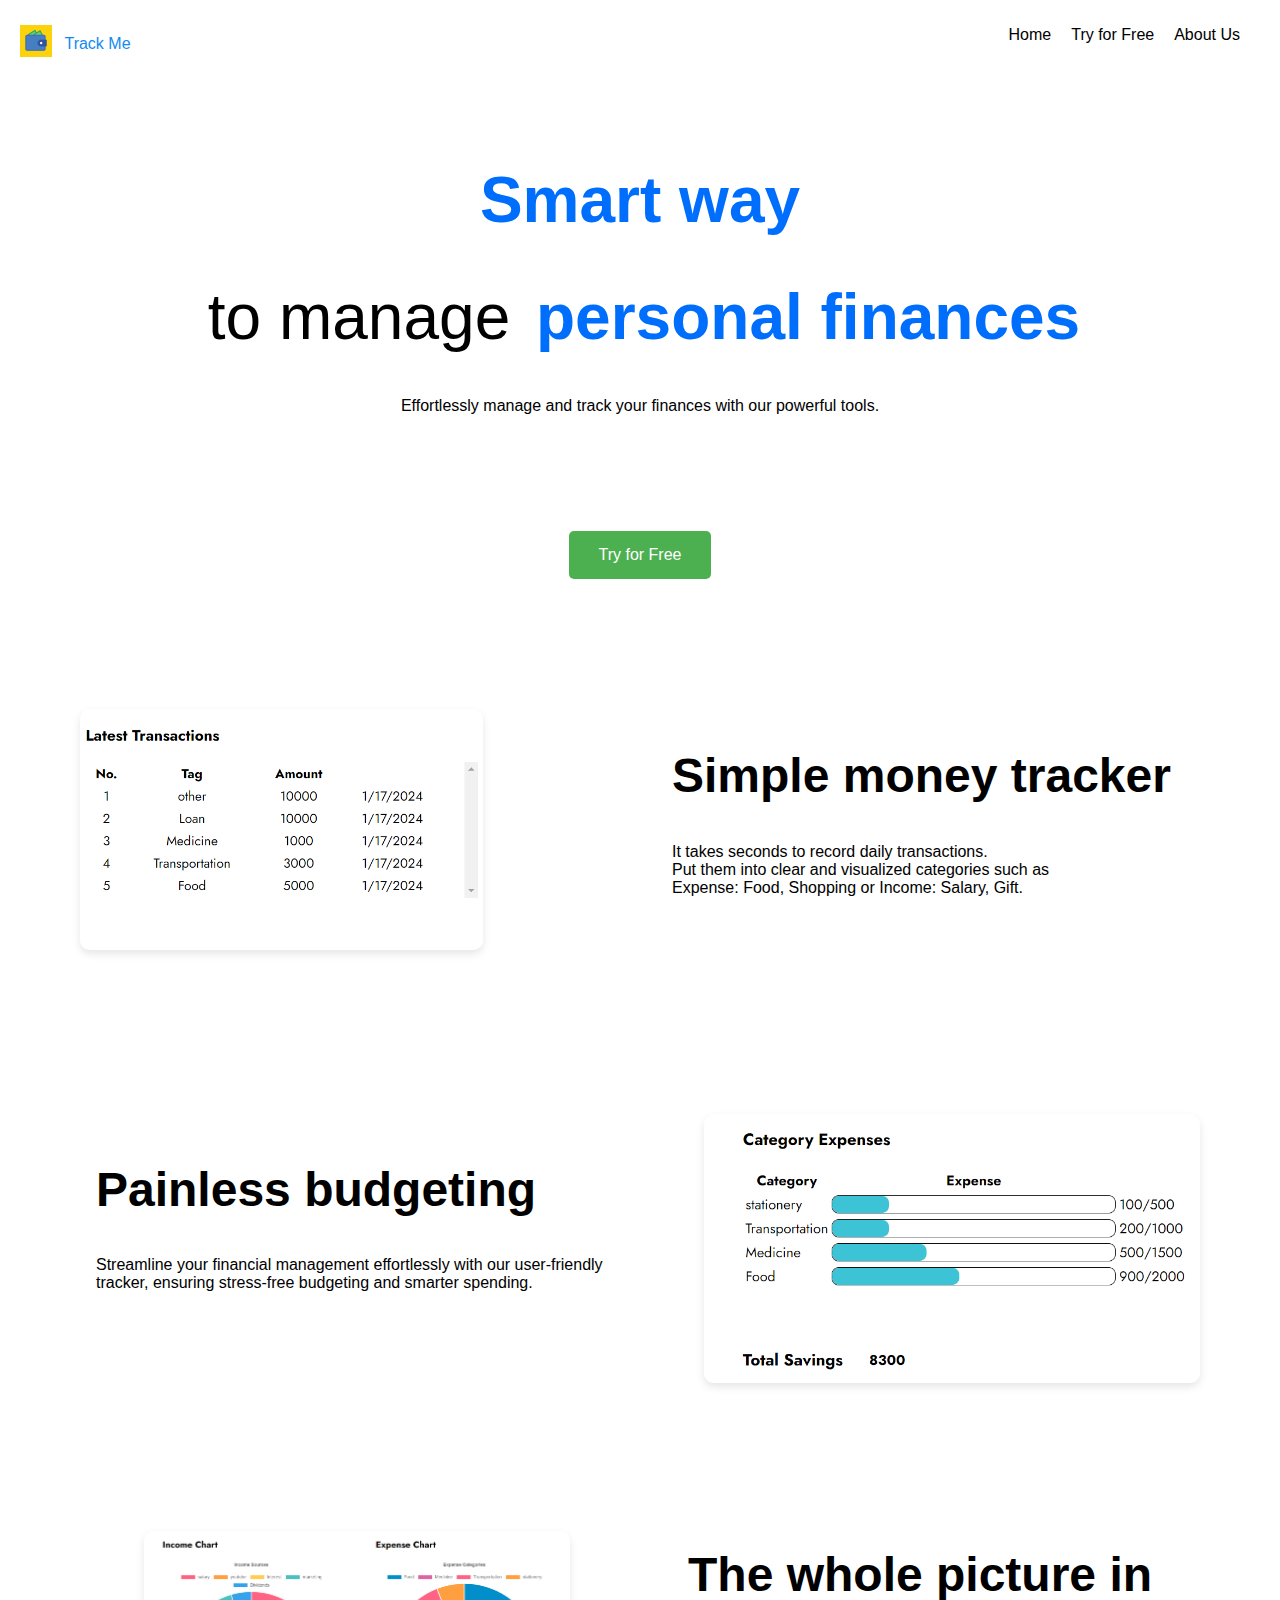
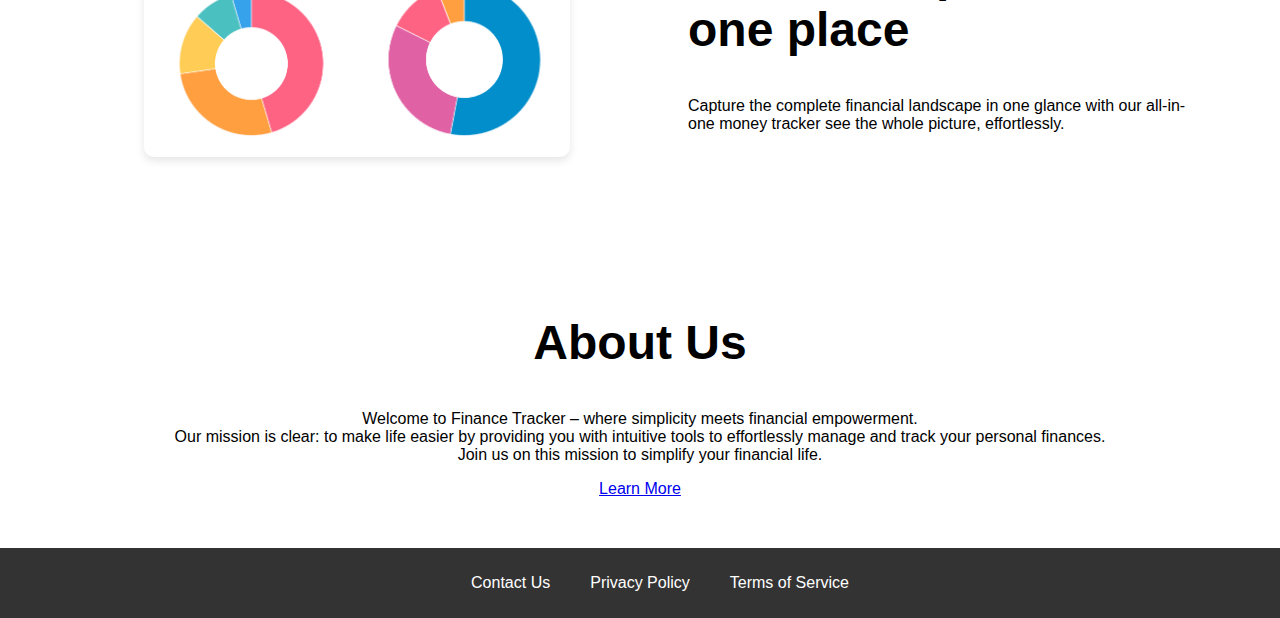
==== index.html @ fdc939e3 "Add files via upload" ====
<!DOCTYPE html>
<html lang="en">
<head>
    <meta charset="UTF-8">
    <meta name="viewport" content="width=device-width, initial-scale=1.0">
    <title>Finance Tracker</title>
    <link rel="stylesheet" href="front_style.css">
</head>
<body>

<!-- Navigation Bar -->
<nav>
    <div class="logo">
        <img id="logo" src="./logo.png">
        <span>Track Me</span>
    </div>
    <ul>
        <li class="active"><a href="#">Home</a></li>
        <li><a href="login.html">Try for Free</a></li>
        <li><a href="#">About Us</a></li>
    </ul>
</nav>

<!-- Header Section -->
<header>
    <h1 style="color: rgb(0, 110, 253);">Smart way </h1><h1> <span style="font-weight: 100;">to manage </span> <span style="color: rgb(0, 110, 253);"> personal finances </span></h1>
    <p>Effortlessly manage and track your finances with our powerful tools.</p>
</header>

<!-- Main Section -->
<section>
    <!-- <img src="finance-tracker-image.jpg" alt="Finance Tracker in Action"> -->
</section>

<!-- Call-to-Action Section -->

<div class="cta">
    <a href="login.html" class="try-for-free-btn">Try for Free</a>
</div>

<div class="row">
    <div class="columnimg1">
        <img src="Transaction@4x.png" alt="Image 1" id="img1">
    </div>
    <div class="columntext1">
        <h2>Simple money tracker</h2>
        <p>It takes seconds to record daily transactions. <br>
            Put them into clear and visualized categories such as
            <br> Expense: Food, Shopping or Income: Salary, Gift.</p>
    </div>
</div>

<div class="row">
    <div class="columntext2">

      <h2>Painless budgeting</h2> 
       <p>  Streamline your financial management effortlessly with our user-friendly tracker, ensuring stress-free budgeting and smarter spending.</p>
    </div>
    <div class="columnimg2">
        <img src="budget@4x.png" alt="Image 4" id="img2">
    </div>
</div>

<div class="row">
    <div class="columnimg3">
        <img src="REPORT@4x.png"  alt="Budjet" id="img3">
    </div>
    
    <div class="columntext3">
        <h2>The whole picture in one place</h2>
        <p>Capture the complete financial landscape in one glance with our all-in-one money tracker see the whole picture, effortlessly.</p>
    </div>
</div>

<!-- About Us Section -->
<section class="about-us">
    <h2>About Us</h2>
    <p>Welcome to Finance Tracker – where simplicity meets financial empowerment. <br>
        Our mission is clear: to make life easier by providing you with intuitive tools to effortlessly manage and track your personal finances.
        <br> Join us on this mission to simplify your financial life. 
        </p>
    <a href="#" class="learn-more-btn">Learn More</a>
</section>

<!-- Footer -->
<footer>
    <ul>
        <li><a href="#">Contact Us</a></li>
        <li><a href="#">Privacy Policy</a></li>
        <li><a href="#">Terms of Service</a></li>
    </ul>
</footer>

</body>
</html>
---- front_style.css ----
body {
    font-family: 'Arial', sans-serif;
    margin: 0;
    padding: 0;
}
h1 {
    font-size: 4rem;
}
h2{
    font-size: 3rem;
}
nav {
    background-color: #ffffff;
    color: rgb(19, 138, 241);
    padding: 10px 20px;
    display: flex;
    justify-content: space-between;
    align-items: center;
}

#logo {
    position: relative;
    top:0.5rem;
    width:2rem;
    height:2rem;
}
nav ul {
    list-style: none;
    display: flex;
}

span {
    margin :auto;
    display:inline-block;
    margin-left: 0.5rem;
}

nav ul li {
    margin-right: 20px;
}

nav a {
    text-decoration: none;
    color: rgb(0, 0, 0);
}

header {
    text-align: center;
    padding: 50px 20px;
}

section img {
    width: 100%;
    height: auto;
}

.cta {
    text-align: center;
    margin: 50px 0;
}

.try-for-free-btn {
    display: inline-block;
    padding: 15px 30px;
    background-color: #4CAF50;
    color: white;
    text-decoration: none;
    border-radius: 5px;
}

.about-us {
    text-align: center;
    padding: 50px 20px;
}

footer {
    background-color: #333;
    color: white;
    text-align: center;
    padding: 10px 20px;
}

footer ul {
    list-style: none;
    display: flex;
    justify-content: center;
}

footer ul li {
    margin: 0 20px;
}

footer a {
    text-decoration: none;
    color: white;
}

.row {
    display: flex;

}

.columntext1{
    margin-top: 2rem;
    margin-right: 5rem;
    padding:1rem;
    padding-top: 3rem;
    justify-content:center ;
    flex: 0 0 40%;
}

.columntext2{
    padding:1rem;
    padding-top: 5.5rem;
    margin-left: 5rem;
    flex: 0 0 40%;
}
.columntext3{  
    padding-top: 2.5rem;
    margin-right: 5rem;
    flex: 0 0 40%;
}

.columnimg1 {
    margin: 5rem 0rem 5rem 5rem ;
   
}
.columnimg2 {
    margin: 5rem;
    
}
.columnimg3 {
    margin-left: 5rem;
    
}

#img1{
width: 70%;
height: auto;
box-shadow: 0 4px 8px rgba(0, 0, 0, 0.1);
border-radius: 10px;
}

#img2{
    width: 100%;
    height: auto;
    box-shadow: 0 4px 8px rgba(0, 0, 0, 0.1);
    border-radius: 10px;
}
#img3{
    width: 70%;
    height: auto;
    box-shadow: 0 4px 8px rgba(0, 0, 0, 0.1);
    border-radius: 10px;
    margin: 4rem 0rem 4rem 4rem;
    padding-bottom: 1rem;
}
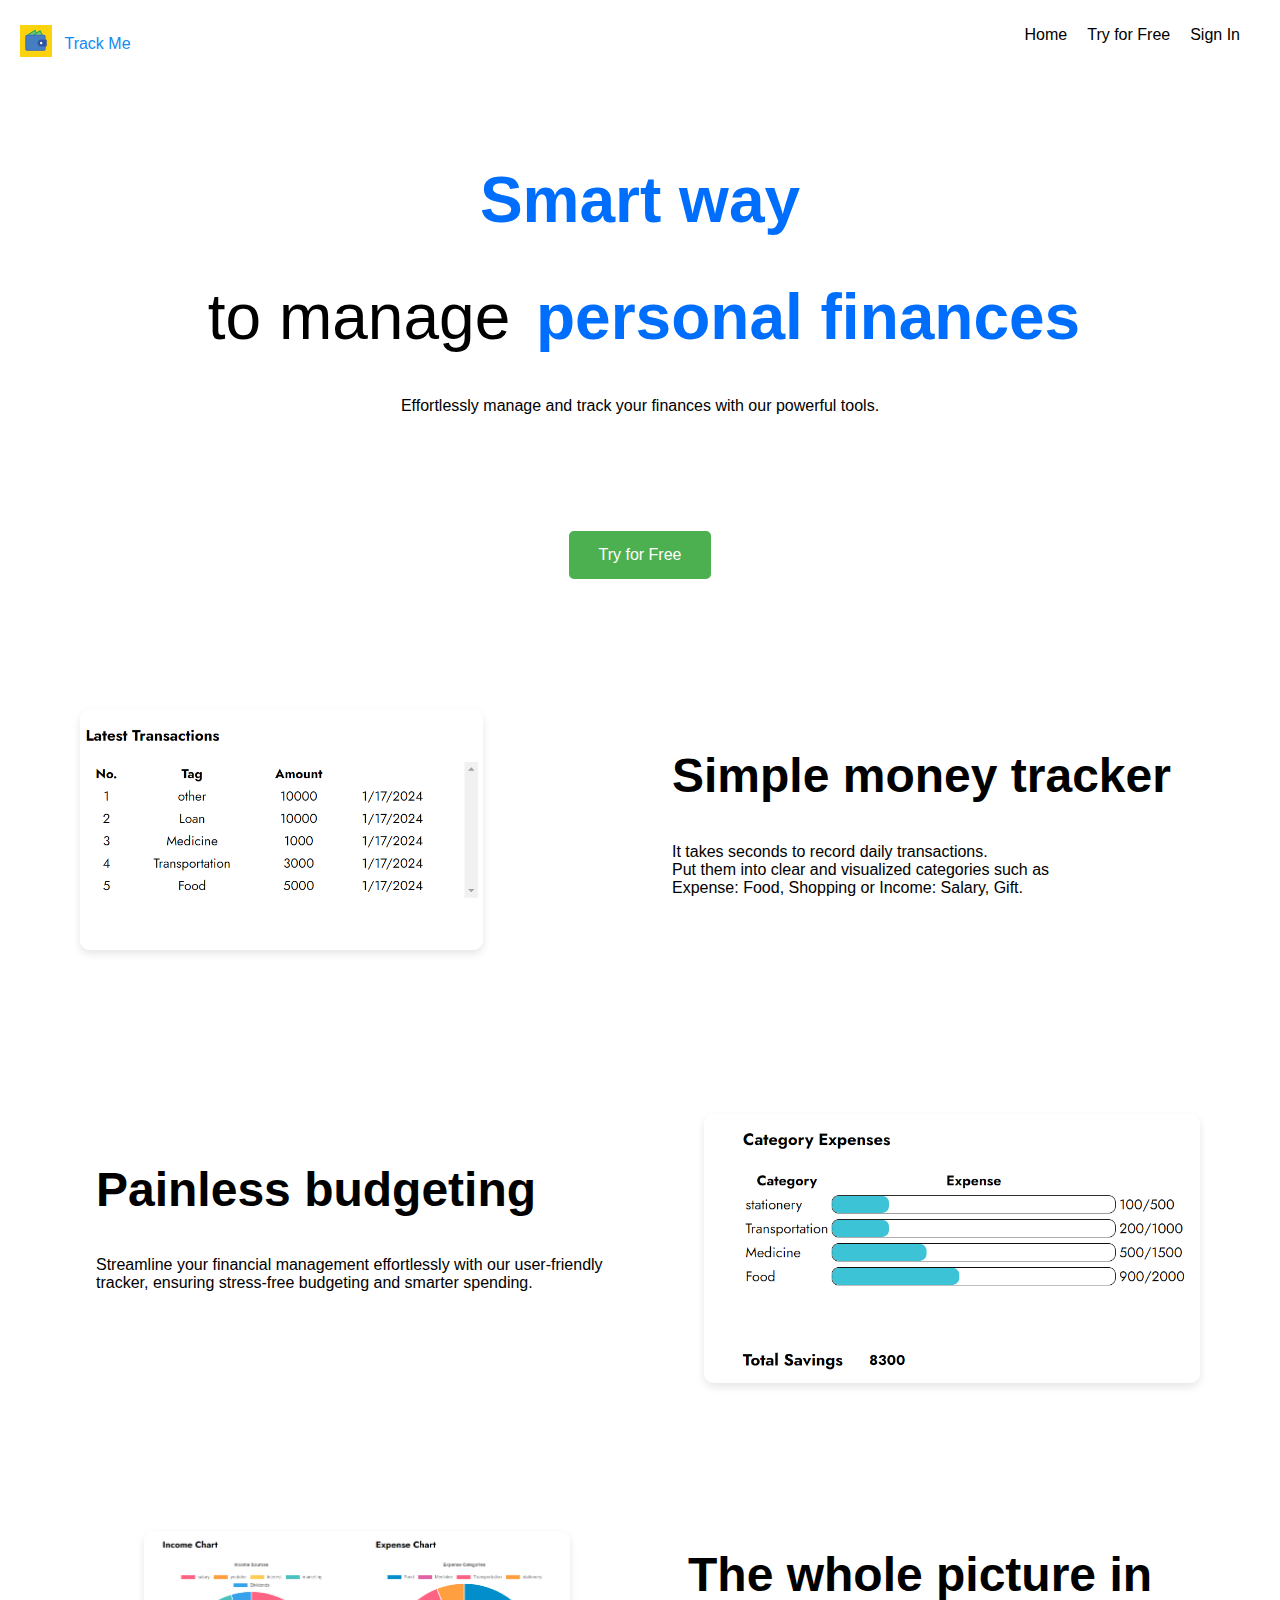
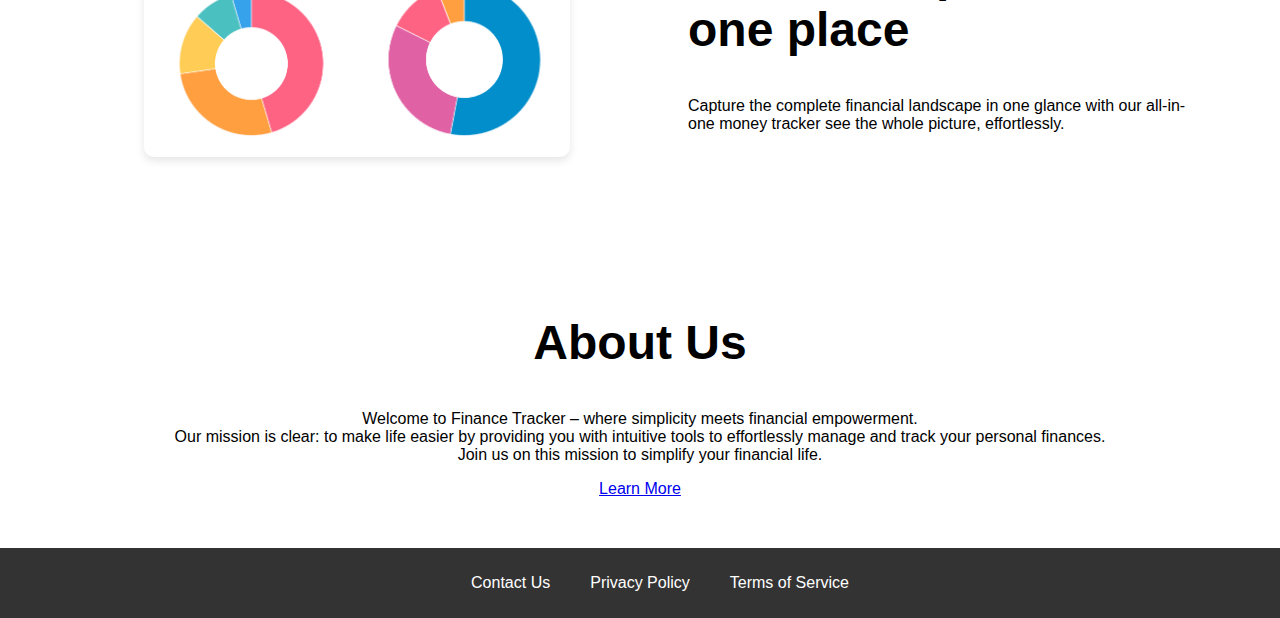
==== commit fe12326f: "Update index.html" ====
--- a/index.html
+++ b/index.html
@@ -17,7 +17,7 @@
     <ul>
         <li class="active"><a href="#">Home</a></li>
         <li><a href="login.html">Try for Free</a></li>
-        <li><a href="#">About Us</a></li>
+        <li><a href="login.html">Sign In</a></li>
     </ul>
 </nav>
 
